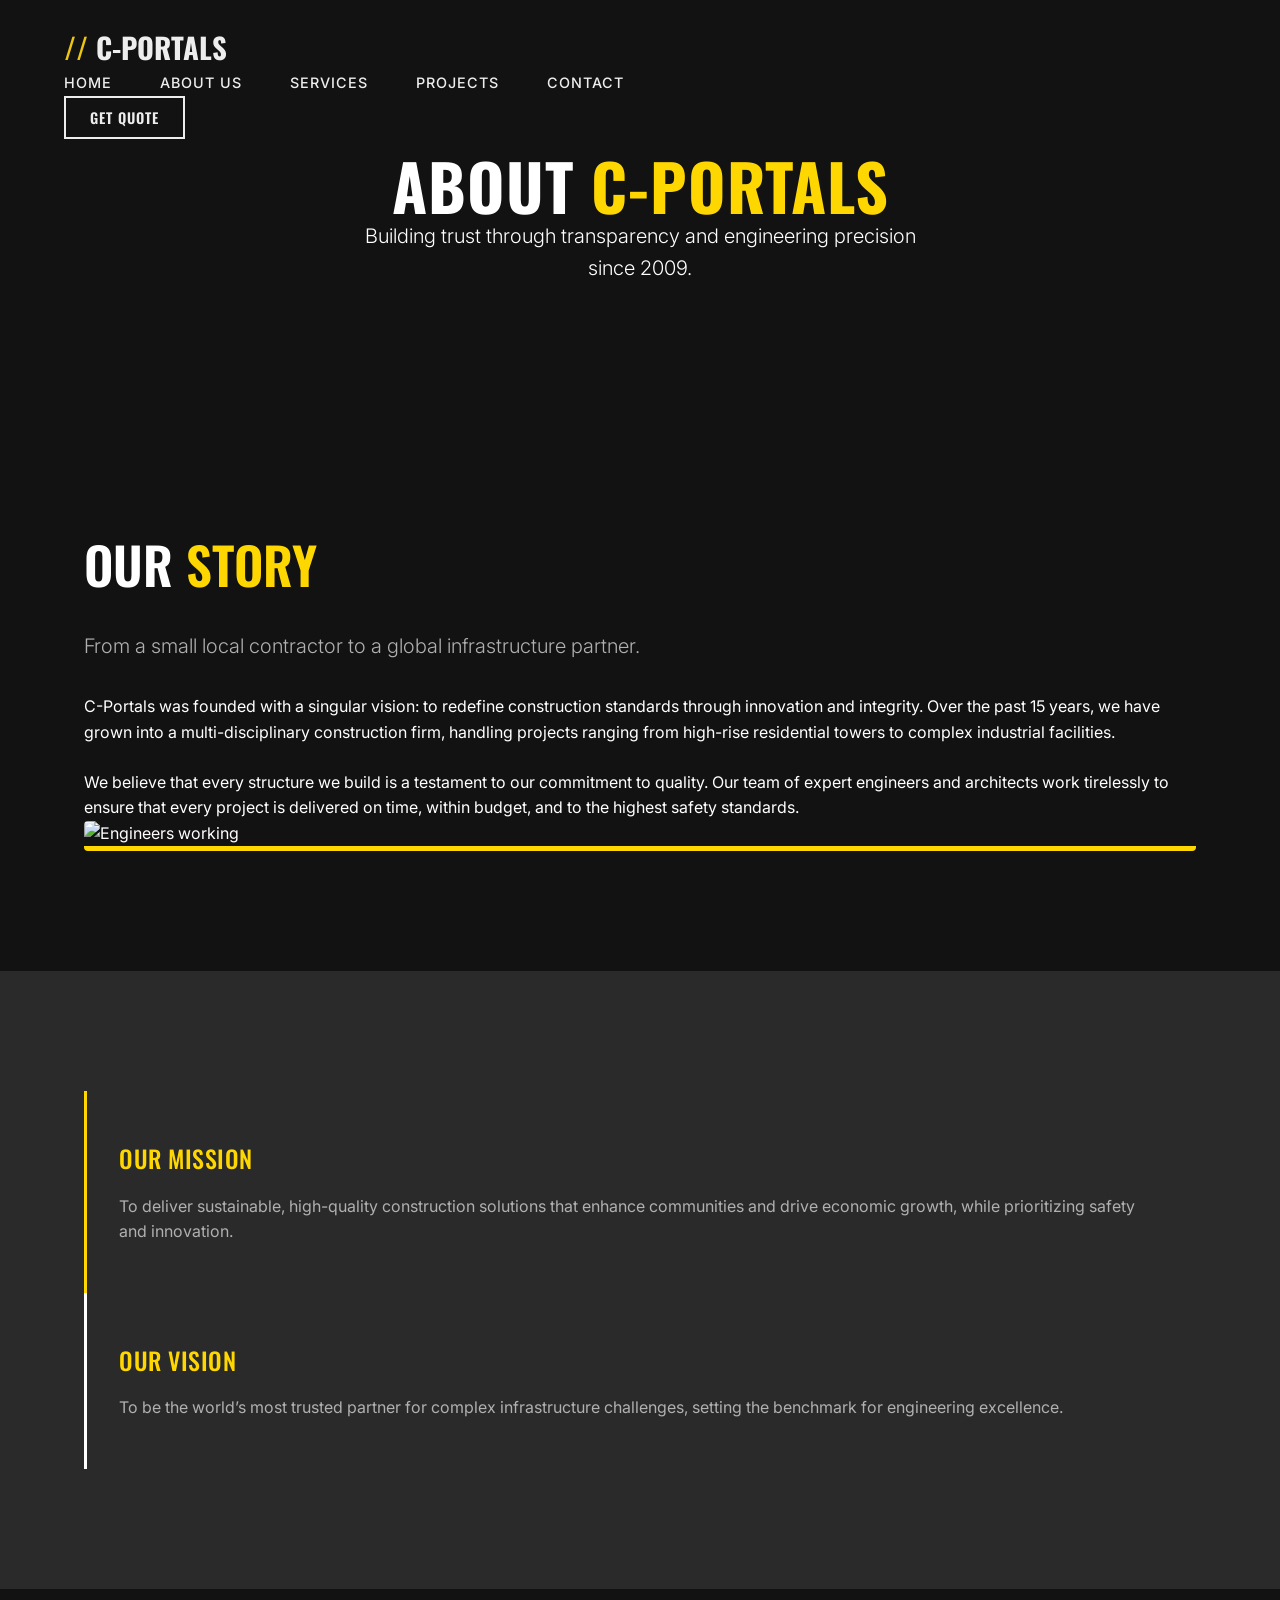
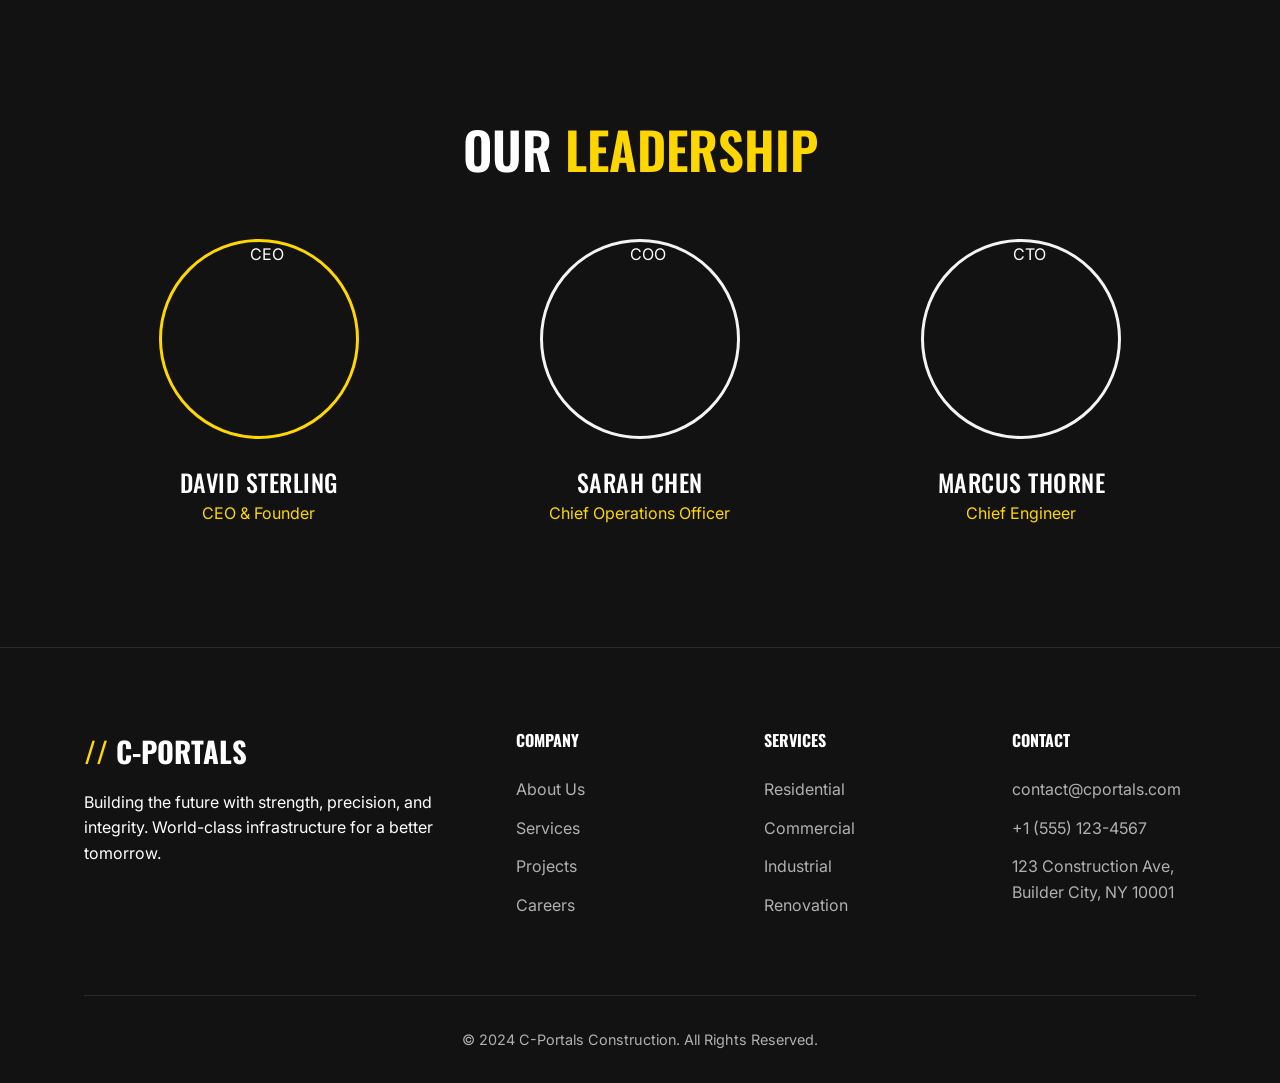
==== pages/about.html @ 7370b634 "updt" ====
<!DOCTYPE html>
<html lang="en">

<head>
    <meta charset="UTF-8">
    <meta name="viewport" content="width=device-width, initial-scale=1.0">
    <title>About Us | C-Portals</title>
    <meta name="description"
        content="Learn about C-Portals history, mission, and leadership team. 15+ years of construction excellence.">

    <!-- Google Fonts -->
    <link rel="preconnect" href="https://fonts.googleapis.com">
    <link rel="preconnect" href="https://fonts.gstatic.com" crossorigin>
    <link
        href="https://fonts.googleapis.com/css2?family=Inter:wght@300;400;500;700&family=Oswald:wght@400;500;700&display=swap"
        rel="stylesheet">

    <!-- Custom CSS -->
    <link rel="stylesheet" href="../css/styles.css">
</head>

<body>

    <!-- Navigation -->
    <nav class="navbar">
        <div class="logo">
            <a href="../index.html"
                style="display: flex; align-items: center; gap: 0.5rem; color: inherit; text-decoration: none;">
                <span>//</span> C-PORTALS
            </a>
        </div>
        <div class="menu-toggle">
            <span class="bar"></span>
            <span class="bar"></span>
            <span class="bar"></span>
        </div>
        <ul class="nav-links">
            <li><a href="../index.html" class="nav-link">Home</a></li>
            <li><a href="about.html" class="nav-link">About Us</a></li>
            <li><a href="services.html" class="nav-link">Services</a></li>
            <li><a href="projects.html" class="nav-link">Projects</a></li>
            <li><a href="contact.html" class="nav-link">Contact</a></li>
        </ul>
        <a href="contact.html" class="btn btn-outline" style="padding: 0.5rem 1.5rem; font-size: 0.9rem;">Get Quote</a>
    </nav>

    <!-- Page Header -->
    <header class="section"
        style="padding-top: 150px; background: linear-gradient(rgba(18,18,18,0.8), rgba(18,18,18,0.8)), url('https://images.unsplash.com/photo-1503387762-592deb58ef4e?q=80&w=2070&auto=format&fit=crop'); background-size: cover; background-position: center;">
        <div class="container text-center" style="text-align: center;">
            <h1 class="heading-xl">About <span class="text-highlight">C-Portals</span></h1>
            <p class="text-lead" style="margin: 0 auto; color: var(--white);">Building trust through transparency and
                engineering precision since 2009.</p>
        </div>
    </header>

    <!-- Our Story -->
    <section class="section">
        <div class="container grid-2" style="align-items: center;">
            <div>
                <h2 class="heading-lg">Our <span class="text-highlight">Story</span></h2>
                <p class="text-lead">From a small local contractor to a global infrastructure partner.</p>
                <p class="text-muted" style="margin-bottom: 1.5rem;">C-Portals was founded with a singular vision: to
                    redefine construction standards through innovation and integrity. Over the past 15 years, we have
                    grown into a multi-disciplinary construction firm, handling projects ranging from high-rise
                    residential towers to complex industrial facilities.</p>
                <p class="text-muted">We believe that every structure we build is a testament to our commitment to
                    quality. Our team of expert engineers and architects work tirelessly to ensure that every project is
                    delivered on time, within budget, and to the highest safety standards.</p>
            </div>
            <div>
                <img src="https://images.unsplash.com/photo-1581094794329-cd28b6d7a820?q=80&w=2070&auto=format&fit=crop"
                    alt="Engineers working" style="border-radius: 4px; border-bottom: 5px solid var(--primary-yellow);">
            </div>
        </div>
    </section>

    <!-- Mission & Vision -->
    <section class="section" style="background-color: var(--concrete-gray);">
        <div class="container grid-2">
            <div class="card" style="border-left: 3px solid var(--primary-yellow); border-bottom: none;">
                <h3 class="heading-md text-highlight">Our Mission</h3>
                <p>To deliver sustainable, high-quality construction solutions that enhance communities and drive
                    economic growth, while prioritizing safety and innovation.</p>
            </div>
            <div class="card" style="border-left: 3px solid var(--white); border-bottom: none;">
                <h3 class="heading-md text-highlight">Our Vision</h3>
                <p>To be the world’s most trusted partner for complex infrastructure challenges, setting the benchmark
                    for engineering excellence.</p>
            </div>
        </div>
    </section>

    <!-- Leadership -->
    <section class="section">
        <div class="container">
            <h2 class="heading-lg text-center" style="text-align: center;">Our <span
                    class="text-highlight">Leadership</span></h2>
            <div class="grid grid-3" style="margin-top: 3rem;">
                <!-- Leader 1 -->
                <div class="text-center" style="text-align: center;">
                    <div
                        style="width: 200px; height: 200px; border-radius: 50%; overflow: hidden; margin: 0 auto 1.5rem; border: 3px solid var(--primary-yellow);">
                        <img src="https://images.unsplash.com/photo-1560250097-0b93528c311a?q=80&w=1974&auto=format&fit=crop"
                            alt="CEO" style="width: 100%; height: 100%; object-fit: cover;">
                    </div>
                    <h3 class="heading-md">David Sterling</h3>
                    <p class="text-highlight">CEO & Founder</p>
                </div>
                <!-- Leader 2 -->
                <div class="text-center" style="text-align: center;">
                    <div
                        style="width: 200px; height: 200px; border-radius: 50%; overflow: hidden; margin: 0 auto 1.5rem; border: 3px solid var(--concrete-light);">
                        <img src="https://images.unsplash.com/photo-1573496359142-b8d87734a5a2?q=80&w=1976&auto=format&fit=crop"
                            alt="COO" style="width: 100%; height: 100%; object-fit: cover;">
                    </div>
                    <h3 class="heading-md">Sarah Chen</h3>
                    <p class="text-highlight">Chief Operations Officer</p>
                </div>
                <!-- Leader 3 -->
                <div class="text-center" style="text-align: center;">
                    <div
                        style="width: 200px; height: 200px; border-radius: 50%; overflow: hidden; margin: 0 auto 1.5rem; border: 3px solid var(--concrete-light);">
                        <img src="https://images.unsplash.com/photo-1519085360753-af0119f7cbe7?q=80&w=1974&auto=format&fit=crop"
                            alt="CTO" style="width: 100%; height: 100%; object-fit: cover;">
                    </div>
                    <h3 class="heading-md">Marcus Thorne</h3>
                    <p class="text-highlight">Chief Engineer</p>
                </div>
            </div>
        </div>
    </section>

    <!-- Footer -->
    <footer>
        <div class="container">
            <div class="footer-grid">
                <div class="footer-col">
                    <div class="logo" style="margin-bottom: 1rem;"><span>//</span> C-PORTALS</div>
                    <p class="text-muted">Building the future with strength, precision, and integrity. World-class
                        infrastructure for a better tomorrow.</p>
                </div>
                <div class="footer-col">
                    <h4>Company</h4>
                    <ul>
                        <li><a href="about.html">About Us</a></li>
                        <li><a href="services.html">Services</a></li>
                        <li><a href="projects.html">Projects</a></li>
                        <li><a href="contact.html">Careers</a></li>
                    </ul>
                </div>
                <div class="footer-col">
                    <h4>Services</h4>
                    <ul>
                        <li><a href="services.html">Residential</a></li>
                        <li><a href="services.html">Commercial</a></li>
                        <li><a href="services.html">Industrial</a></li>
                        <li><a href="services.html">Renovation</a></li>
                    </ul>
                </div>
                <div class="footer-col">
                    <h4>Contact</h4>
                    <ul>
                        <li><a href="#">contact@cportals.com</a></li>
                        <li><a href="#">+1 (555) 123-4567</a></li>
                        <li><a href="#">123 Construction Ave,<br>Builder City, NY 10001</a></li>
                    </ul>
                </div>
            </div>
            <div class="footer-bottom">
                &copy; 2024 C-Portals Construction. All Rights Reserved.
            </div>
        </div>
    </footer>

    <!-- Scripts -->
    <script src="https://cdnjs.cloudflare.com/ajax/libs/gsap/3.12.2/gsap.min.js"></script>
    <script src="https://cdnjs.cloudflare.com/ajax/libs/gsap/3.12.2/ScrollTrigger.min.js"></script>
    <script src="../js/script.js"></script>
</body>

</html>
---- css/styles.css ----
/* 
   C-Portals | Premium Construction Theme 
   Variables & Reset 
*/

:root {
    /* Colors */
    --primary-yellow: #FFD700; /* Safety Yellow - Vibrant but industrial */
    --concrete-gray: #2A2A2A;  /* Dark Concrete */
    --concrete-light: #F4F4F4; /* Light Concrete */
    --dark-slate: #121212;     /* Almost Black */
    --steel-gray: #787878;     /* Metallic Accents */
    --white: #FFFFFF;
    --text-main: #FFFFFF;
    --text-muted: #B0B0B0;
    --text-dark: #121212;
    
    /* Spacing */
    --section-padding: 120px 5%;
    --container-width: 1440px;
    
    /* Typography */
    --font-heading: 'Oswald', sans-serif;
    --font-body: 'Inter', sans-serif;
    
    /* Transitions */
    --transition-smooth: all 0.4s cubic-bezier(0.165, 0.84, 0.44, 1);
}

/* Reset & Base */
* {
    margin: 0;
    padding: 0;
    box-sizing: border-box;
}

html {
    scroll-behavior: smooth;
}

body {
    font-family: var(--font-body);
    background-color: var(--dark-slate);
    color: var(--text-main);
    overflow-x: hidden;
    line-height: 1.6;
    -webkit-font-smoothing: antialiased;
}

a {
    text-decoration: none;
    color: inherit;
}

ul {
    list-style: none;
}

img {
    max-width: 100%;
    display: block;
}

/* Typography Utility Classes */
.heading-xl {
    font-family: var(--font-heading);
    font-size: clamp(3rem, 5vw, 5.5rem);
    font-weight: 700;
    text-transform: uppercase;
    line-height: 1.1;
    letter-spacing: 1px;
}

.heading-lg {
    font-family: var(--font-heading);
    font-size: clamp(2rem, 4vw, 3.5rem);
    font-weight: 600;
    text-transform: uppercase;
    margin-bottom: 1.5rem;
}

.heading-md {
    font-family: var(--font-heading);
    font-size: 1.5rem;
    font-weight: 500;
    text-transform: uppercase;
    letter-spacing: 0.5px;
}

.text-lead {
    font-size: 1.25rem;
    color: var(--text-muted);
    max-width: 600px;
    margin-bottom: 2rem;
    font-weight: 300;
}

.text-highlight {
    color: var(--primary-yellow);
}

/* Layout Utilities */
.container {
    max-width: var(--container-width);
    margin: 0 auto;
    padding: 0 20px;
}

.section {
    padding: var(--section-padding);
}

.grid {
    display: grid;
    gap: 2rem;
}

.grid-2 { grid-template-columns: repeat(2, 1fr); }
.grid-3 { grid-template-columns: repeat(3, 1fr); }
.grid-4 { grid-template-columns: repeat(4, 1fr); }

.flex {
    display: flex;
    gap: 1rem;
}

.flex-center {
    display: flex;
    align-items: center;
    justify-content: center;
}

.flex-between {
    display: flex;
    align-items: center;
    justify-content: space-between;
}

/* Components */

/* Buttons */
.btn {
    display: inline-flex;
    align-items: center;
    justify-content: center;
    padding: 1rem 2.5rem;
    font-family: var(--font-heading);
    font-size: 1rem;
    font-weight: 600;
    text-transform: uppercase;
    letter-spacing: 1px;
    cursor: pointer;
    transition: var(--transition-smooth);
    position: relative;
    overflow: hidden;
    border: none;
}

.btn-primary {
    background-color: var(--primary-yellow);
    color: var(--dark-slate);
}

.btn-primary::before {
    content: '';
    position: absolute;
    top: 0;
    left: -100%;
    width: 100%;
    height: 100%;
    background: rgba(255, 255, 255, 0.4);
    transform: skewX(-20deg);
    transition: var(--transition-smooth);
}

.btn-primary:hover::before {
    left: 100%;
    transition: 0.7s;
}

.btn-primary:hover {
    transform: translateY(-3px);
    box-shadow: 0 10px 20px rgba(255, 215, 0, 0.2);
}

.btn-outline {
    background: transparent;
    border: 2px solid var(--white);
    color: var(--white);
}

.btn-outline:hover {
    background: var(--white);
    color: var(--dark-slate);
}

/* Navbar */
.navbar {
    position: fixed;
    top: 0;
    left: 0;
    width: 100%;
    z-index: 1000;
    padding: 1.5rem 5%;
    transition: var(--transition-smooth);
    mix-blend-mode: difference;
}

.navbar.scrolled {
    background: rgba(18, 18, 18, 0.9);
    backdrop-filter: blur(10px);
    padding: 1rem 5%;
    mix-blend-mode: normal;
    border-bottom: 1px solid rgba(255, 255, 255, 0.1);
}

.logo {
    font-family: var(--font-heading);
    font-size: 1.8rem;
    font-weight: 700;
    color: var(--white);
    text-transform: uppercase;
    display: flex;
    align-items: center;
    gap: 0.5rem;
}

.logo span {
    color: var(--primary-yellow);
}

.nav-links {
    display: flex;
    gap: 3rem;
}

.nav-link {
    font-size: 0.9rem;
    text-transform: uppercase;
    letter-spacing: 1px;
    font-weight: 500;
    position: relative;
}

.nav-link::after {
    content: '';
    position: absolute;
    bottom: -5px;
    left: 0;
    width: 0;
    height: 2px;
    background: var(--primary-yellow);
    transition: var(--transition-smooth);
}

.nav-link:hover::after {
    width: 100%;
}

/* Mobile Menu Toggle */
.menu-toggle {
    display: none;
    flex-direction: column;
    gap: 6px;
    cursor: pointer;
}

.bar {
    width: 30px;
    height: 2px;
    background-color: var(--white);
    transition: var(--transition-smooth);
}

/* Hero Section */
.hero {
    height: 100vh;
    width: 100%;
    display: flex;
    align-items: center;
    position: relative;
    overflow: hidden;
    padding: 0 5%;
}

.hero-content {
    width: 50%;
    z-index: 2;
    padding-right: 2rem;
}

.hero-canvas {
    position: absolute;
    top: 0;
    right: 0;
    width: 60%;
    height: 100%;
    z-index: 1;
}

/* Cards (Services) */
.card {
    background: var(--concrete-gray);
    padding: 3rem 2rem;
    border-bottom: 3px solid transparent;
    transition: var(--transition-smooth);
    position: relative;
    overflow: hidden;
}

.card:hover {
    transform: translateY(-10px);
    border-color: var(--primary-yellow);
}

.card-icon {
    font-size: 2.5rem;
    color: var(--primary-yellow);
    margin-bottom: 1.5rem;
}

.card h3 {
    margin-bottom: 1rem;
}

.card p {
    color: var(--text-muted);
}

/* Feature/Project Cards */
.project-card {
    position: relative;
    height: 400px;
    overflow: hidden;
    cursor: pointer;
}

.project-img {
    width: 100%;
    height: 100%;
    object-fit: cover;
    transition: transform 0.8s cubic-bezier(0.165, 0.84, 0.44, 1);
}

.project-card:hover .project-img {
    transform: scale(1.1);
}

.project-overlay {
    position: absolute;
    bottom: 0;
    left: 0;
    width: 100%;
    padding: 2rem;
    background: linear-gradient(to top, rgba(0,0,0,0.9), transparent);
    transform: translateY(20px);
    opacity: 0;
    transition: var(--transition-smooth);
}

.project-card:hover .project-overlay {
    transform: translateY(0);
    opacity: 1;
}

/* Trust Metrics */
.stats-section {
    background: var(--concrete-gray);
    border-top: 1px solid rgba(255,255,255,0.05);
    border-bottom: 1px solid rgba(255,255,255,0.05);
}

.stat-item {
    text-align: center;
}

.stat-number {
    font-family: var(--font-heading);
    font-size: 4rem;
    font-weight: 700;
    color: var(--primary-yellow);
    line-height: 1;
    margin-bottom: 0.5rem;
}

.stat-label {
    text-transform: uppercase;
    letter-spacing: 1px;
    font-size: 0.9rem;
    color: var(--text-muted);
}

/* Footer */
footer {
    background: var(--dark-slate);
    border-top: 1px solid rgba(255,255,255,0.1);
    padding: 5rem 5% 2rem;
}

.footer-grid {
    display: grid;
    grid-template-columns: 2fr 1fr 1fr 1fr;
    gap: 4rem;
    margin-bottom: 4rem;
}

.footer-col h4 {
    color: var(--white);
    margin-bottom: 1.5rem;
    font-family: var(--font-heading);
    text-transform: uppercase;
}

.footer-col ul li {
    margin-bottom: 0.8rem;
}

.footer-col ul li a {
    color: var(--text-muted);
    transition: var(--transition-smooth);
}

.footer-col ul li a:hover {
    color: var(--primary-yellow);
}

.footer-bottom {
    text-align: center;
    padding-top: 2rem;
    border-top: 1px solid rgba(255,255,255,0.1);
    color: var(--text-muted);
    font-size: 0.9rem;
}

/* Responsive */
@media (max-width: 1024px) {
    .hero {
        flex-direction: column-reverse;
        justify-content: center;
        text-align: center;
        height: auto;
        padding-top: 150px;
        padding-bottom: 80px;
    }
    
    .hero-content {
        width: 100%;
        padding-right: 0;
        margin-top: 2rem;
    }
    
    .hero-canvas {
        position: relative;
        width: 100%;
        height: 400px;
    }
    
    .grid-4, .grid-3, .grid-2 {
        grid-template-columns: repeat(2, 1fr);
    }
    
    .footer-grid {
        grid-template-columns: 1fr 1fr;
    }
}

@media (max-width: 768px) {
    .menu-toggle {
        display: flex;
    }
    
    .nav-links {
        position: fixed;
        top: 0;
        right: -100%;
        height: 100vh;
        width: 80%;
        background: var(--concrete-gray);
        flex-direction: column;
        justify-content: center;
        align-items: center;
        transition: var(--transition-smooth);
    }
    
    .nav-links.active {
        right: 0;
    }
    
    .grid-4, .grid-3, .grid-2 {
        grid-template-columns: 1fr;
    }
    
    .footer-grid {
        grid-template-columns: 1fr;
    }
    
    .heading-xl {
        font-size: 3rem;
    }
}
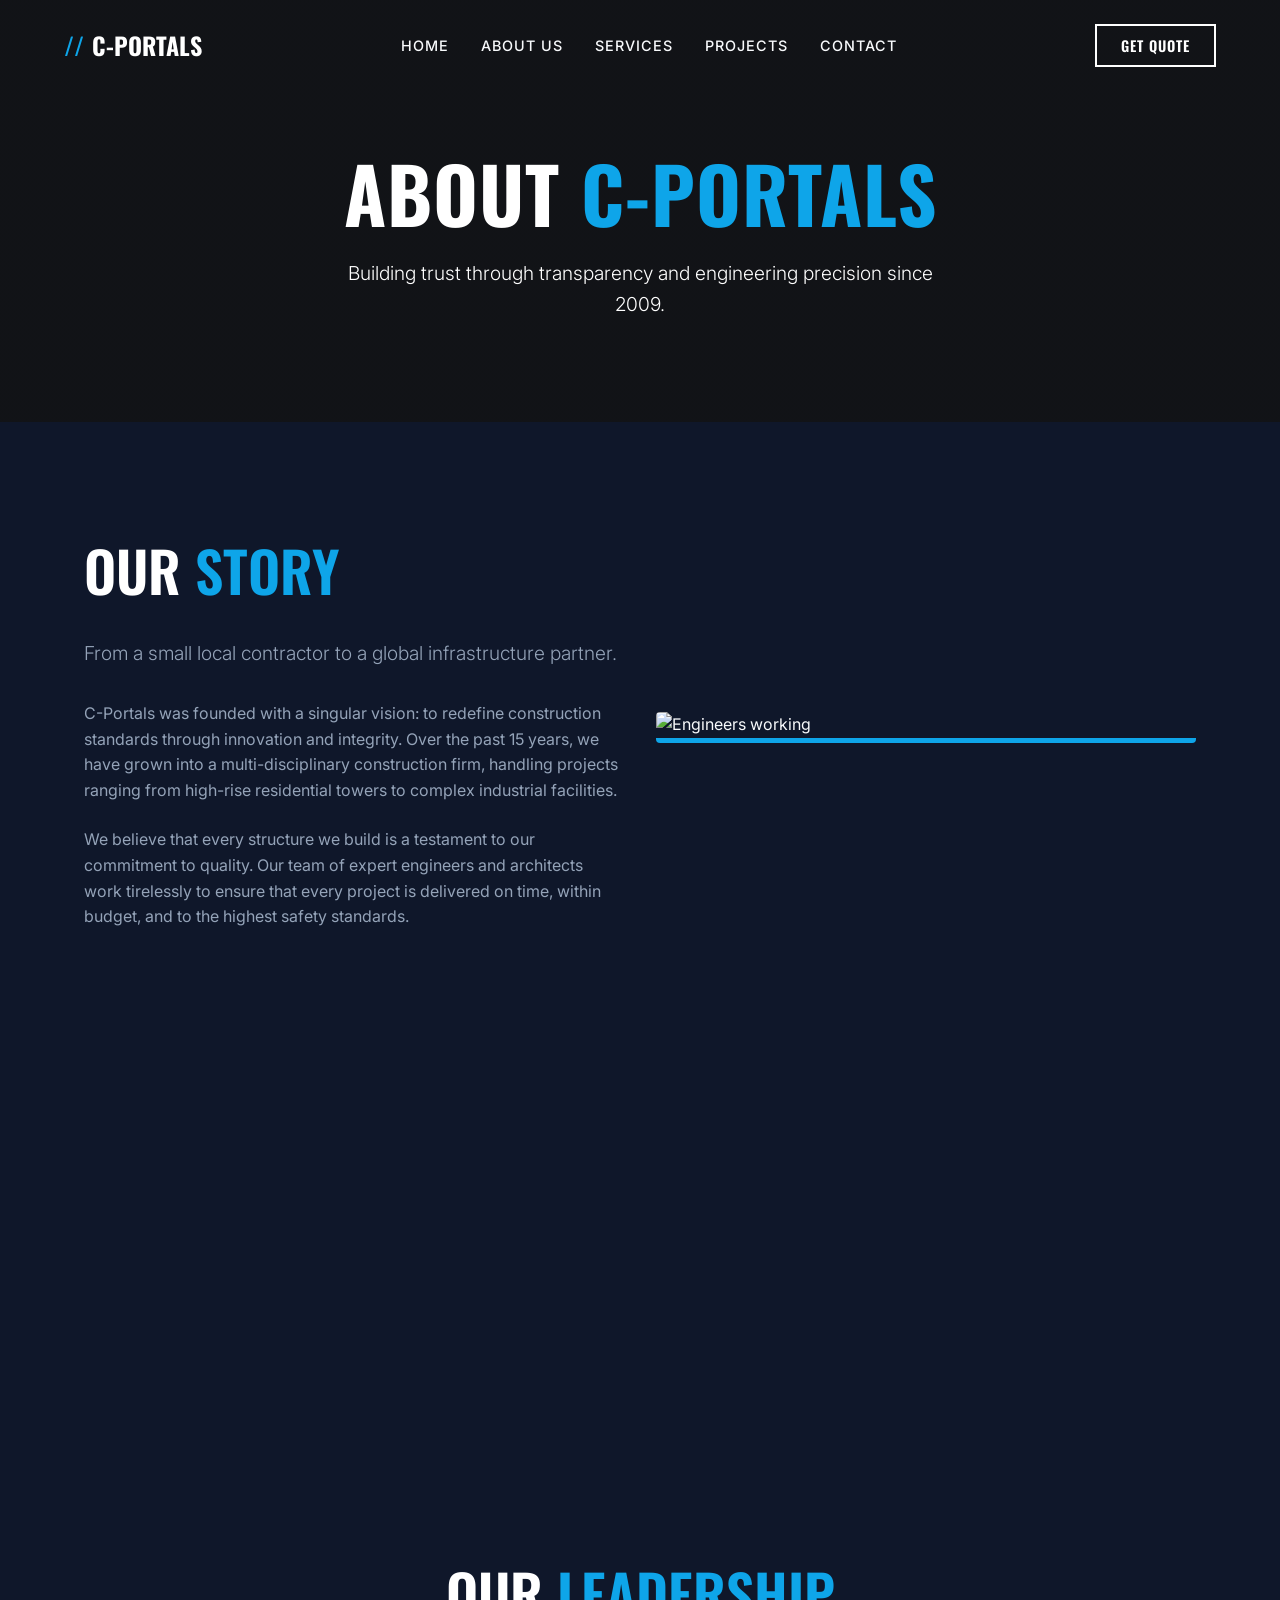
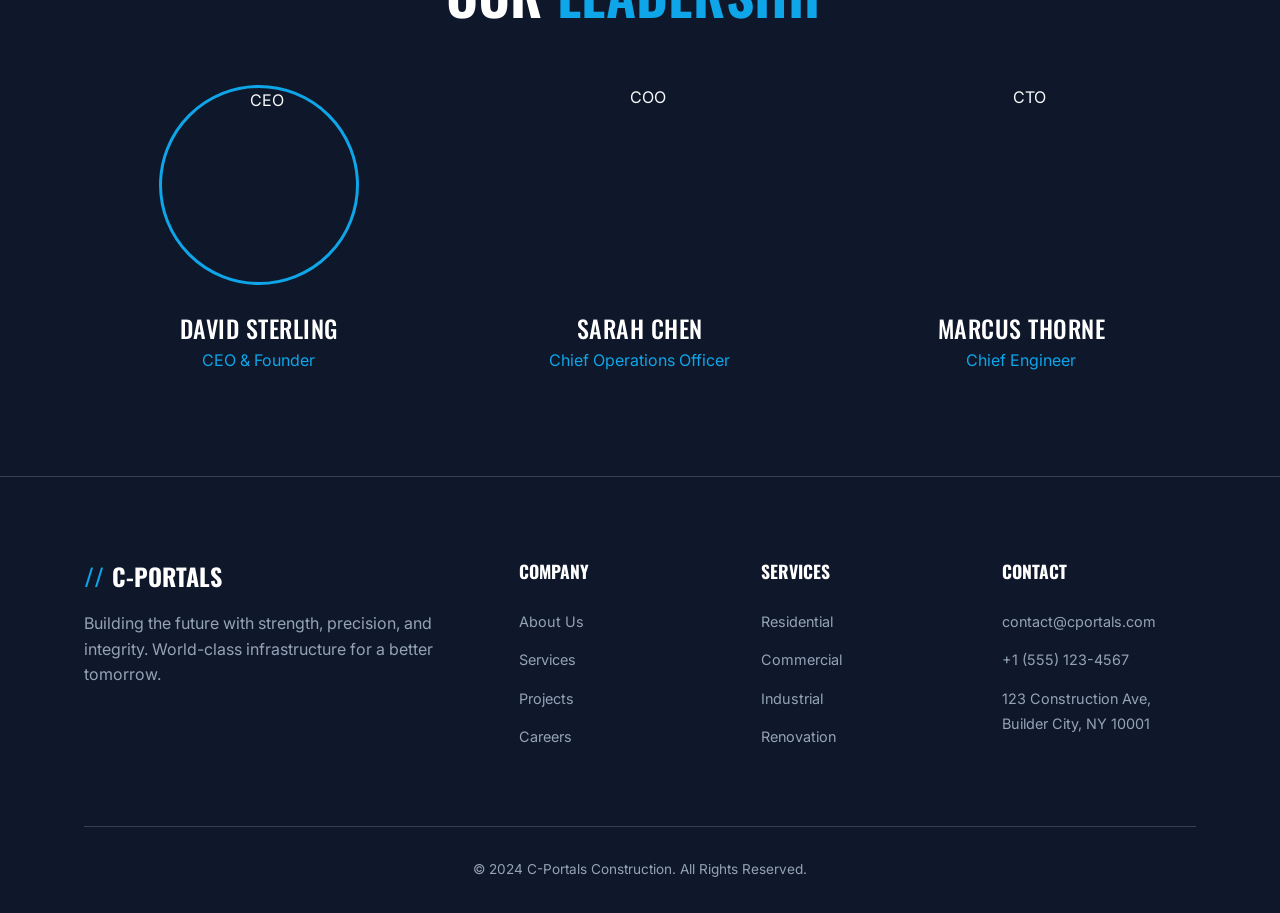
==== commit 4c544a99: "ai" ====
--- a/pages/about.html
+++ b/pages/about.html
@@ -69,8 +69,8 @@
                     delivered on time, within budget, and to the highest safety standards.</p>
             </div>
             <div>
-                <img src="https://images.unsplash.com/photo-1581094794329-cd28b6d7a820?q=80&w=2070&auto=format&fit=crop"
-                    alt="Engineers working" style="border-radius: 4px; border-bottom: 5px solid var(--primary-yellow);">
+                <img src="https://images.unsplash.com/photo-1486406146926-c627a92ad1ab?q=80&w=2070&auto=format&fit=crop"
+                    alt="Engineers working" style="border-radius: 4px; border-bottom: 5px solid var(--primary-blue);">
             </div>
         </div>
     </section>
@@ -78,7 +78,7 @@
     <!-- Mission & Vision -->
     <section class="section" style="background-color: var(--concrete-gray);">
         <div class="container grid-2">
-            <div class="card" style="border-left: 3px solid var(--primary-yellow); border-bottom: none;">
+            <div class="card" style="border-left: 3px solid var(--primary-blue); border-bottom: none;">
                 <h3 class="heading-md text-highlight">Our Mission</h3>
                 <p>To deliver sustainable, high-quality construction solutions that enhance communities and drive
                     economic growth, while prioritizing safety and innovation.</p>
@@ -100,7 +100,7 @@
                 <!-- Leader 1 -->
                 <div class="text-center" style="text-align: center;">
                     <div
-                        style="width: 200px; height: 200px; border-radius: 50%; overflow: hidden; margin: 0 auto 1.5rem; border: 3px solid var(--primary-yellow);">
+                        style="width: 200px; height: 200px; border-radius: 50%; overflow: hidden; margin: 0 auto 1.5rem; border: 3px solid var(--primary-blue);">
                         <img src="https://images.unsplash.com/photo-1560250097-0b93528c311a?q=80&w=1974&auto=format&fit=crop"
                             alt="CEO" style="width: 100%; height: 100%; object-fit: cover;">
                     </div>
--- a/css/styles.css
+++ b/css/styles.css
@@ -4,27 +4,35 @@
 */
 
 :root {
-    /* Colors */
-    --primary-yellow: #FFD700; /* Safety Yellow - Vibrant but industrial */
-    --concrete-gray: #2A2A2A;  /* Dark Concrete */
-    --concrete-light: #F4F4F4; /* Light Concrete */
-    --dark-slate: #121212;     /* Almost Black */
-    --steel-gray: #787878;     /* Metallic Accents */
+    /* Colors - Sky Blue & Dark Theme */
+    --primary-blue: #0EA5E9;
+    /* Sky Blue - Modern & Trustworthy */
+    --primary-accent: #38BDF8;
+    /* Lighter Sky Blue */
+    --dark-bg: #0F172A;
+    /* Deep Slate Blue/Black */
+    --dark-surface: #1E293B;
+    /* Slightly lighter surface */
+    --accent-gray: #334155;
+    /* UI Borders/Lines */
+    --text-white: #F8FAFC;
+    /* Off-white for headings */
+    --text-body: #94A3B8;
+    /* Muted blue-gray for body text */
     --white: #FFFFFF;
-    --text-main: #FFFFFF;
-    --text-muted: #B0B0B0;
-    --text-dark: #121212;
-    
+
     /* Spacing */
-    --section-padding: 120px 5%;
+    --section-padding: clamp(60px, 8vw, 120px) 5%;
+    /* Responsive Padding */
     --container-width: 1440px;
-    
+
     /* Typography */
     --font-heading: 'Oswald', sans-serif;
     --font-body: 'Inter', sans-serif;
-    
+
     /* Transitions */
     --transition-smooth: all 0.4s cubic-bezier(0.165, 0.84, 0.44, 1);
+    --transition-page: opacity 0.4s ease-in-out;
 }
 
 /* Reset & Base */
@@ -36,20 +44,30 @@
 
 html {
     scroll-behavior: smooth;
+    font-size: 16px;
+    /* Base font size */
 }
 
 body {
     font-family: var(--font-body);
-    background-color: var(--dark-slate);
-    color: var(--text-main);
+    background-color: var(--dark-bg);
+    color: var(--text-white);
     overflow-x: hidden;
     line-height: 1.6;
     -webkit-font-smoothing: antialiased;
+    opacity: 0;
+    /* Init hidden for fade-in */
+    transition: var(--transition-page);
+}
+
+body.fade-in {
+    opacity: 1;
 }
 
 a {
     text-decoration: none;
     color: inherit;
+    transition: var(--transition-smooth);
 }
 
 ul {
@@ -58,25 +76,37 @@
 
 img {
     max-width: 100%;
+    height: auto;
     display: block;
+    opacity: 0;
+    /* Init hidden for lazy load fade */
+    transition: opacity 0.6s ease-out;
+}
+
+img.loaded {
+    opacity: 1;
 }
 
 /* Typography Utility Classes */
 .heading-xl {
     font-family: var(--font-heading);
-    font-size: clamp(3rem, 5vw, 5.5rem);
+    font-size: clamp(2.5rem, 6vw, 5rem);
+    /* Responsive typography */
     font-weight: 700;
     text-transform: uppercase;
     line-height: 1.1;
     letter-spacing: 1px;
+    margin-bottom: 1.5rem;
+    color: var(--white);
 }
 
 .heading-lg {
     font-family: var(--font-heading);
-    font-size: clamp(2rem, 4vw, 3.5rem);
+    font-size: clamp(2rem, 4.5vw, 3.5rem);
     font-weight: 600;
     text-transform: uppercase;
     margin-bottom: 1.5rem;
+    color: var(--white);
 }
 
 .heading-md {
@@ -85,18 +115,27 @@
     font-weight: 500;
     text-transform: uppercase;
     letter-spacing: 0.5px;
+    color: var(--white);
 }
 
 .text-lead {
-    font-size: 1.25rem;
-    color: var(--text-muted);
+    font-size: clamp(1rem, 1.5vw, 1.25rem);
+    color: var(--text-body);
     max-width: 600px;
     margin-bottom: 2rem;
     font-weight: 300;
 }
 
 .text-highlight {
-    color: var(--primary-yellow);
+    color: var(--primary-blue);
+}
+
+.text-muted {
+    color: var(--text-body);
+}
+
+.text-center {
+    text-align: center;
 }
 
 /* Layout Utilities */
@@ -110,18 +149,32 @@
     padding: var(--section-padding);
 }
 
-.grid {
+/* Grid System */
+.grid,
+.grid-2,
+.grid-3,
+.grid-4 {
     display: grid;
     gap: 2rem;
 }
 
-.grid-2 { grid-template-columns: repeat(2, 1fr); }
-.grid-3 { grid-template-columns: repeat(3, 1fr); }
-.grid-4 { grid-template-columns: repeat(4, 1fr); }
+.grid-2 {
+    grid-template-columns: repeat(2, 1fr);
+}
+
+.grid-3 {
+    grid-template-columns: repeat(3, 1fr);
+}
+
+.grid-4 {
+    grid-template-columns: repeat(4, 1fr);
+}
 
 .flex {
     display: flex;
     gap: 1rem;
+    flex-wrap: wrap;
+    /* Ensure flex items wrap on mobile */
 }
 
 .flex-center {
@@ -134,6 +187,8 @@
     display: flex;
     align-items: center;
     justify-content: space-between;
+    flex-wrap: wrap;
+    /* responsive flex */
 }
 
 /* Components */
@@ -154,11 +209,12 @@
     position: relative;
     overflow: hidden;
     border: none;
+    z-index: 1;
 }
 
 .btn-primary {
-    background-color: var(--primary-yellow);
-    color: var(--dark-slate);
+    background-color: var(--primary-blue);
+    color: var(--white);
 }
 
 .btn-primary::before {
@@ -168,9 +224,10 @@
     left: -100%;
     width: 100%;
     height: 100%;
-    background: rgba(255, 255, 255, 0.4);
+    background: rgba(255, 255, 255, 0.2);
     transform: skewX(-20deg);
     transition: var(--transition-smooth);
+    z-index: -1;
 }
 
 .btn-primary:hover::before {
@@ -180,7 +237,7 @@
 
 .btn-primary:hover {
     transform: translateY(-3px);
-    box-shadow: 0 10px 20px rgba(255, 215, 0, 0.2);
+    box-shadow: 0 10px 20px rgba(14, 165, 233, 0.3);
 }
 
 .btn-outline {
@@ -191,7 +248,7 @@
 
 .btn-outline:hover {
     background: var(--white);
-    color: var(--dark-slate);
+    color: var(--dark-bg);
 }
 
 /* Navbar */
@@ -203,58 +260,70 @@
     z-index: 1000;
     padding: 1.5rem 5%;
     transition: var(--transition-smooth);
-    mix-blend-mode: difference;
+    display: flex;
+    justify-content: space-between;
+    align-items: center;
 }
 
 .navbar.scrolled {
-    background: rgba(18, 18, 18, 0.9);
+    background: rgba(15, 23, 42, 0.95);
+    /* #0F172A with opacity */
     backdrop-filter: blur(10px);
     padding: 1rem 5%;
-    mix-blend-mode: normal;
-    border-bottom: 1px solid rgba(255, 255, 255, 0.1);
+    border-bottom: 1px solid var(--accent-gray);
+    box-shadow: 0 4px 6px rgba(0, 0, 0, 0.1);
 }
 
 .logo {
     font-family: var(--font-heading);
-    font-size: 1.8rem;
+    font-size: 1.5rem;
     font-weight: 700;
     color: var(--white);
     text-transform: uppercase;
     display: flex;
     align-items: center;
     gap: 0.5rem;
+    z-index: 1001;
+    /* Ensure logo is above mobile menu */
 }
 
 .logo span {
-    color: var(--primary-yellow);
+    color: var(--primary-blue);
 }
 
 .nav-links {
     display: flex;
-    gap: 3rem;
+    gap: 2rem;
+    align-items: center;
 }
 
 .nav-link {
     font-size: 0.9rem;
+    color: var(--text-white);
     text-transform: uppercase;
     letter-spacing: 1px;
     font-weight: 500;
     position: relative;
+    padding: 0.5rem 0;
 }
 
 .nav-link::after {
     content: '';
     position: absolute;
-    bottom: -5px;
+    bottom: 0;
     left: 0;
     width: 0;
     height: 2px;
-    background: var(--primary-yellow);
+    background: var(--primary-blue);
     transition: var(--transition-smooth);
 }
 
 .nav-link:hover::after {
     width: 100%;
+}
+
+.nav-link:hover {
+    color: var(--primary-blue);
 }
 
 /* Mobile Menu Toggle */
@@ -263,6 +332,7 @@
     flex-direction: column;
     gap: 6px;
     cursor: pointer;
+    z-index: 1002;
 }
 
 .bar {
@@ -272,50 +342,102 @@
     transition: var(--transition-smooth);
 }
 
+.menu-toggle.active .bar:nth-child(1) {
+    transform: rotate(45deg) translate(5px, 6px);
+}
+
+.menu-toggle.active .bar:nth-child(2) {
+    opacity: 0;
+}
+
+.menu-toggle.active .bar:nth-child(3) {
+    transform: rotate(-45deg) translate(5px, -6px);
+}
+
+
 /* Hero Section */
 .hero {
-    height: 100vh;
+    min-height: 100vh;
     width: 100%;
     display: flex;
     align-items: center;
     position: relative;
     overflow: hidden;
-    padding: 0 5%;
+    padding: 100px 5% 50px;
+    /* Top padding to account for fixed navbar */
 }
 
 .hero-content {
-    width: 50%;
+    width: 100%;
+    max-width: 600px;
     z-index: 2;
-    padding-right: 2rem;
+    position: relative;
 }
 
 .hero-canvas {
     position: absolute;
     top: 0;
     right: 0;
-    width: 60%;
+    width: 50%;
     height: 100%;
     z-index: 1;
 }
 
+/* Trust Metrics */
+.stats-section {
+    background: var(--dark-surface);
+    border-top: 1px solid var(--accent-gray);
+    border-bottom: 1px solid var(--accent-gray);
+    padding: 4rem 5%;
+}
+
+.stat-item {
+    text-align: center;
+    padding: 1rem;
+}
+
+.stat-number {
+    font-family: var(--font-heading);
+    font-size: 3.5rem;
+    font-weight: 700;
+    color: var(--primary-blue);
+    line-height: 1;
+    margin-bottom: 0.5rem;
+}
+
+.stat-label {
+    text-transform: uppercase;
+    letter-spacing: 1px;
+    font-size: 0.8rem;
+    color: var(--text-body);
+}
+
 /* Cards (Services) */
 .card {
-    background: var(--concrete-gray);
-    padding: 3rem 2rem;
-    border-bottom: 3px solid transparent;
+    background: var(--dark-surface);
+    padding: 2.5rem 2rem;
+    border: 1px solid var(--accent-gray);
+    border-radius: 8px;
     transition: var(--transition-smooth);
     position: relative;
     overflow: hidden;
+    height: 100%;
+    /* Ensure equal height in grid */
+    /* GSAP Handling: init hidden handles by JS */
+    opacity: 0;
+    transform: translateY(30px);
 }
 
 .card:hover {
-    transform: translateY(-10px);
-    border-color: var(--primary-yellow);
+    transform: translateY(-8px) !important;
+    /* Override GSAP inline styles on hover */
+    border-color: var(--primary-blue);
+    box-shadow: 0 10px 30px rgba(0, 0, 0, 0.3);
 }
 
 .card-icon {
     font-size: 2.5rem;
-    color: var(--primary-yellow);
+    color: var(--primary-blue);
     margin-bottom: 1.5rem;
 }
 
@@ -324,15 +446,21 @@
 }
 
 .card p {
-    color: var(--text-muted);
+    color: var(--text-body);
+    font-size: 0.95rem;
 }
 
 /* Feature/Project Cards */
 .project-card {
     position: relative;
     height: 400px;
+    border-radius: 8px;
     overflow: hidden;
     cursor: pointer;
+    background: var(--dark-surface);
+    opacity: 0;
+    /* GSAP Init Hidden */
+    transform: translateY(30px);
 }
 
 .project-img {
@@ -352,7 +480,7 @@
     left: 0;
     width: 100%;
     padding: 2rem;
-    background: linear-gradient(to top, rgba(0,0,0,0.9), transparent);
+    background: linear-gradient(to top, rgba(15, 23, 42, 0.95), transparent);
     transform: translateY(20px);
     opacity: 0;
     transition: var(--transition-smooth);
@@ -363,44 +491,17 @@
     opacity: 1;
 }
 
-/* Trust Metrics */
-.stats-section {
-    background: var(--concrete-gray);
-    border-top: 1px solid rgba(255,255,255,0.05);
-    border-bottom: 1px solid rgba(255,255,255,0.05);
-}
-
-.stat-item {
-    text-align: center;
-}
-
-.stat-number {
-    font-family: var(--font-heading);
-    font-size: 4rem;
-    font-weight: 700;
-    color: var(--primary-yellow);
-    line-height: 1;
-    margin-bottom: 0.5rem;
-}
-
-.stat-label {
-    text-transform: uppercase;
-    letter-spacing: 1px;
-    font-size: 0.9rem;
-    color: var(--text-muted);
-}
-
 /* Footer */
 footer {
-    background: var(--dark-slate);
-    border-top: 1px solid rgba(255,255,255,0.1);
+    background: var(--dark-bg);
+    border-top: 1px solid var(--accent-gray);
     padding: 5rem 5% 2rem;
 }
 
 .footer-grid {
     display: grid;
     grid-template-columns: 2fr 1fr 1fr 1fr;
-    gap: 4rem;
+    gap: 3rem;
     margin-bottom: 4rem;
 }
 
@@ -409,6 +510,7 @@
     margin-bottom: 1.5rem;
     font-family: var(--font-heading);
     text-transform: uppercase;
+    font-size: 1.1rem;
 }
 
 .footer-col ul li {
@@ -416,85 +518,141 @@
 }
 
 .footer-col ul li a {
-    color: var(--text-muted);
-    transition: var(--transition-smooth);
+    color: var(--text-body);
+    transition: var(--transition-smooth);
+    font-size: 0.9rem;
 }
 
 .footer-col ul li a:hover {
-    color: var(--primary-yellow);
+    color: var(--primary-blue);
 }
 
 .footer-bottom {
     text-align: center;
     padding-top: 2rem;
-    border-top: 1px solid rgba(255,255,255,0.1);
-    color: var(--text-muted);
-    font-size: 0.9rem;
-}
-
-/* Responsive */
+    border-top: 1px solid var(--accent-gray);
+    color: var(--text-body);
+    font-size: 0.85rem;
+}
+
+/* =========================================
+   Responsive Media Queries
+   ========================================= */
+
+/* Tablet & Smaller Desktop */
 @media (max-width: 1024px) {
+    .container {
+        padding: 0 20px;
+    }
+
     .hero {
         flex-direction: column-reverse;
+        /* Text bottom, Canvas Top for mobile */
         justify-content: center;
         text-align: center;
-        height: auto;
-        padding-top: 150px;
-        padding-bottom: 80px;
-    }
-    
+        padding-top: 120px;
+    }
+
     .hero-content {
-        width: 100%;
-        padding-right: 0;
-        margin-top: 2rem;
-    }
-    
+        margin: 2rem auto 0;
+        padding: 0 1rem;
+    }
+
     .hero-canvas {
         position: relative;
         width: 100%;
-        height: 400px;
-    }
-    
-    .grid-4, .grid-3, .grid-2 {
-        grid-template-columns: repeat(2, 1fr);
-    }
-    
+        height: 50vh;
+        /* Give canvas space */
+    }
+
     .footer-grid {
         grid-template-columns: 1fr 1fr;
-    }
-}
-
+        gap: 2rem;
+    }
+}
+
+/* Mobile Devices */
 @media (max-width: 768px) {
+
+    /* Navbar Mobile */
     .menu-toggle {
         display: flex;
     }
-    
+
     .nav-links {
         position: fixed;
         top: 0;
         right: -100%;
         height: 100vh;
-        width: 80%;
-        background: var(--concrete-gray);
+        width: 100%;
+        /* Full width for immersive feel */
+        background: var(--dark-bg);
         flex-direction: column;
         justify-content: center;
         align-items: center;
         transition: var(--transition-smooth);
-    }
-    
+        z-index: 1000;
+        gap: 2rem;
+    }
+
     .nav-links.active {
         right: 0;
     }
-    
-    .grid-4, .grid-3, .grid-2 {
+
+    .nav-links li {
+        width: 100%;
+        text-align: center;
+    }
+
+    .nav-link {
+        font-size: 1.2rem;
+        display: block;
+        padding: 1rem;
+    }
+
+    /* Layouts Collapse */
+    .grid-4,
+    .grid-3,
+    .grid-2 {
         grid-template-columns: 1fr;
-    }
-    
+        /* Force single column */
+    }
+
+    .flex-between {
+        flex-direction: column;
+        align-items: flex-start;
+        gap: 1.5rem;
+    }
+
+    .flex-between .btn {
+        width: 100%;
+        /* Full width buttons on mobile */
+    }
+
+    /* Stats Stack vertically */
+    .stat-item {
+        border-bottom: 1px solid var(--accent-gray);
+        padding: 2rem 0;
+    }
+
+    .stat-item:last-child {
+        border-bottom: none;
+    }
+
+    /* Hero Adjustments */
+    .hero-canvas {
+        height: 40vh;
+    }
+
+    /* Pages */
+    .about-content,
+    .contact-container {
+        grid-template-columns: 1fr;
+    }
+
+    /* Footer */
     .footer-grid {
         grid-template-columns: 1fr;
-    }
-    
-    .heading-xl {
-        font-size: 3rem;
-    }
-}
+        text-align: center;
+    }
+}
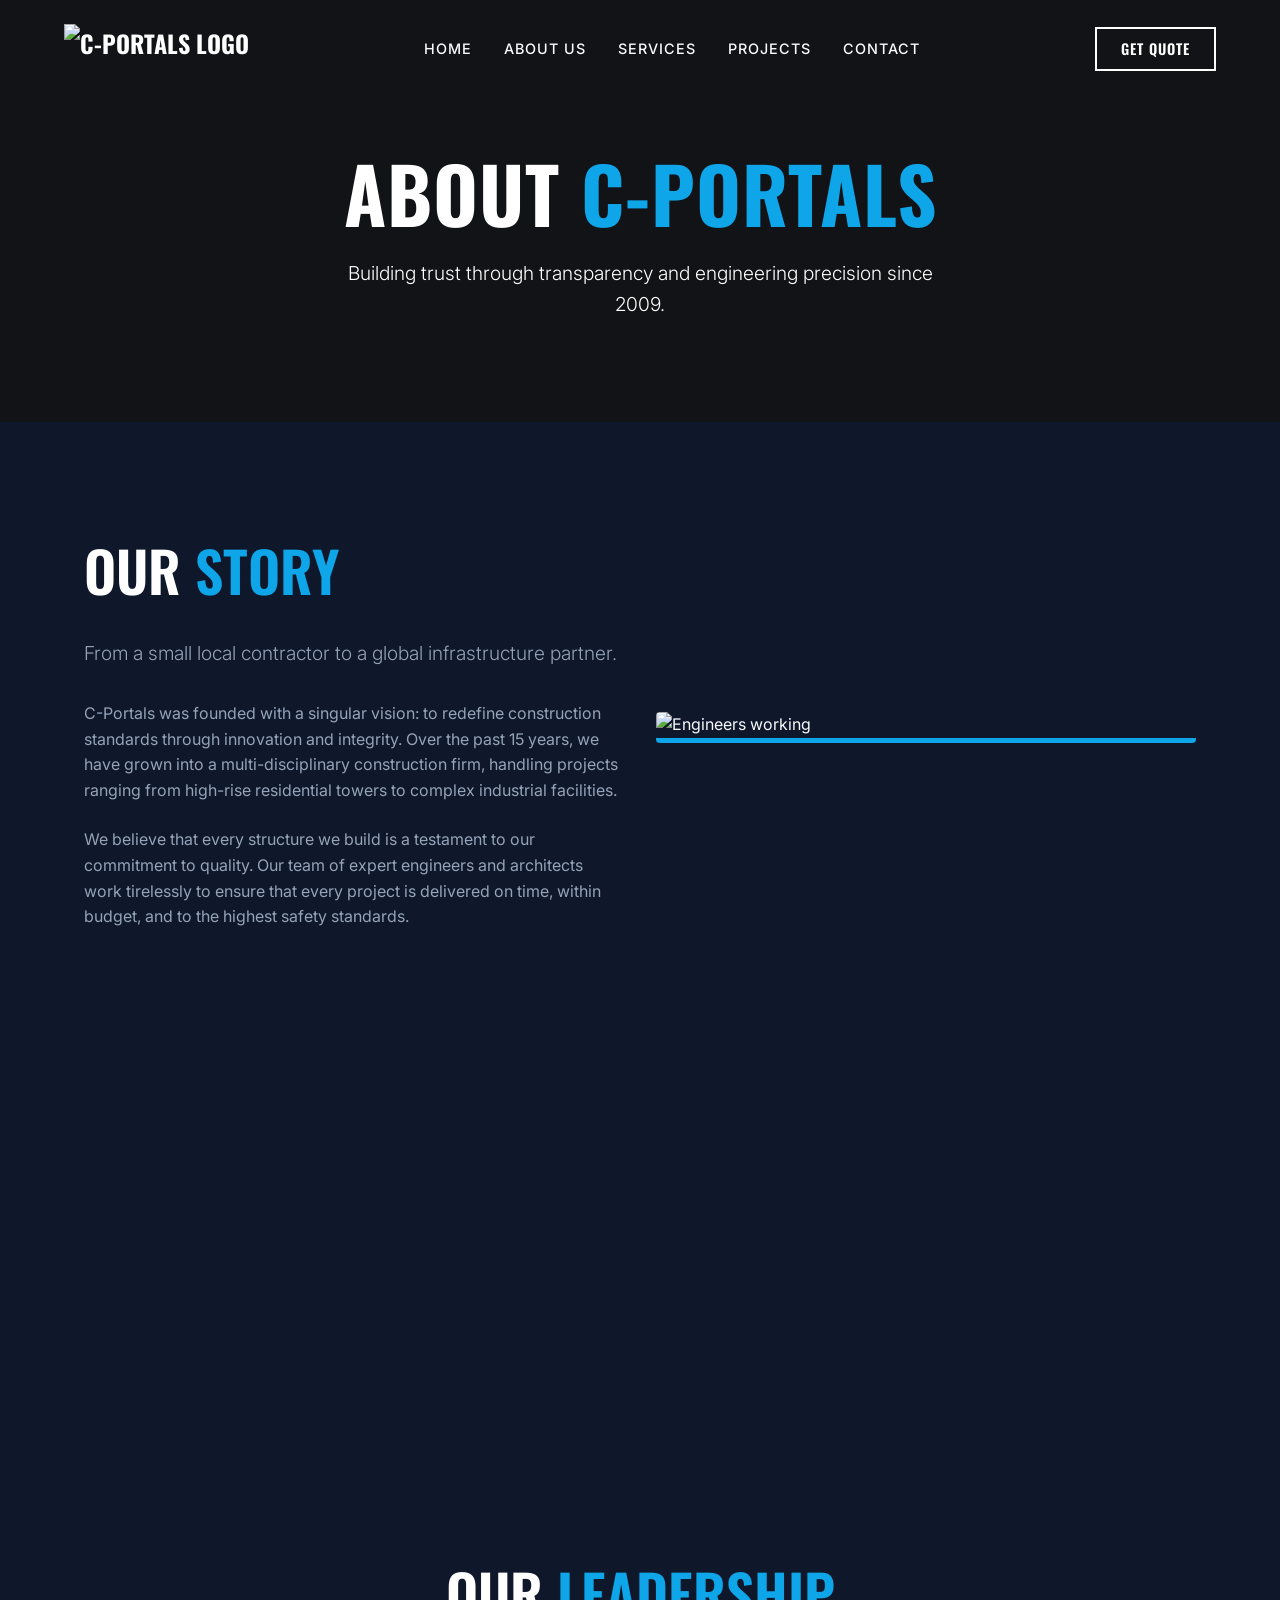
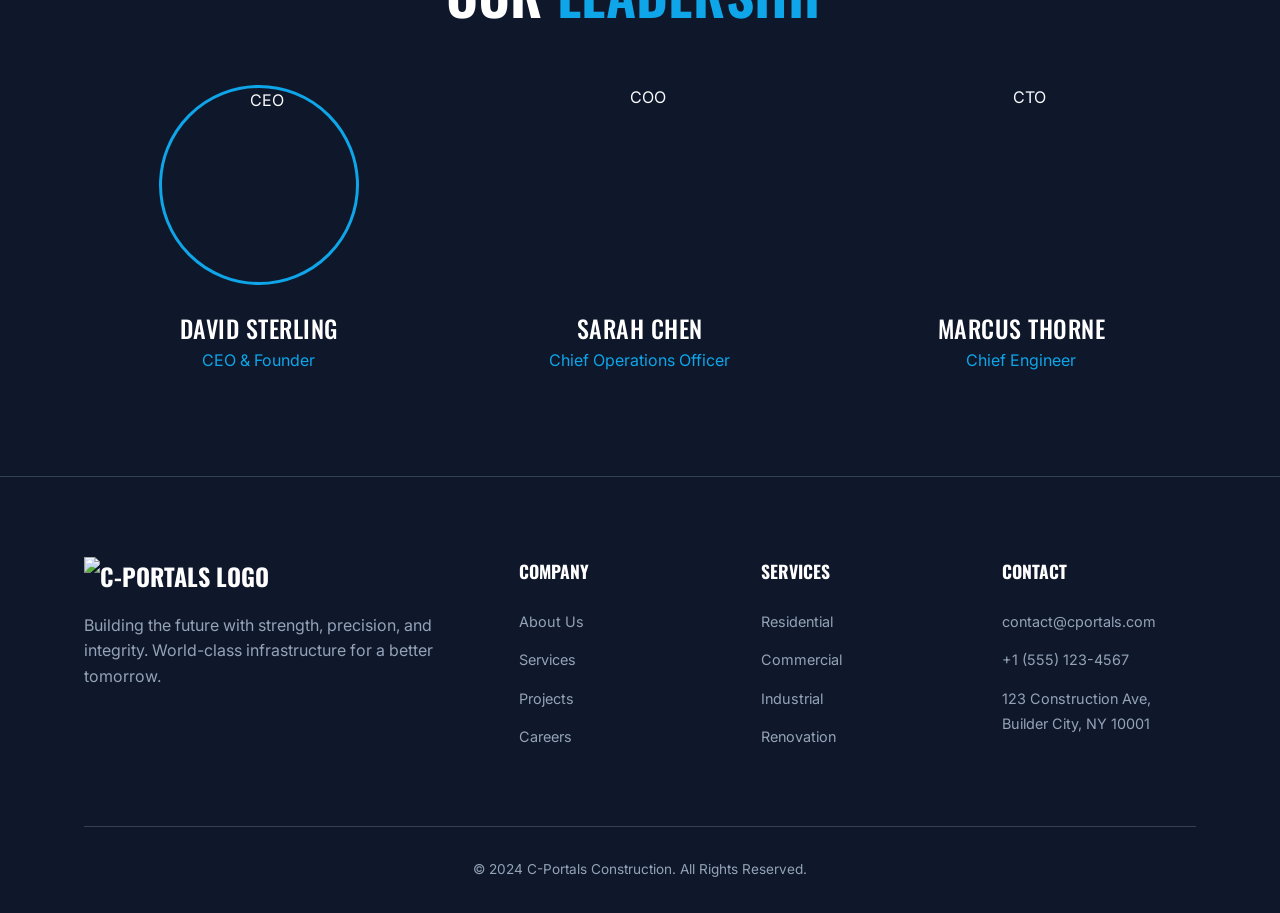
==== commit 45fd29c1: "ai" ====
--- a/pages/about.html
+++ b/pages/about.html
@@ -24,9 +24,8 @@
     <!-- Navigation -->
     <nav class="navbar">
         <div class="logo">
-            <a href="../index.html"
-                style="display: flex; align-items: center; gap: 0.5rem; color: inherit; text-decoration: none;">
-                <span>//</span> C-PORTALS
+            <a href="../index.html">
+                <img src="../assets/logo.svg" alt="C-Portals Logo" style="height: 50px;">
             </a>
         </div>
         <div class="menu-toggle">
@@ -136,7 +135,9 @@
         <div class="container">
             <div class="footer-grid">
                 <div class="footer-col">
-                    <div class="logo" style="margin-bottom: 1rem;"><span>//</span> C-PORTALS</div>
+                    <div class="logo" style="margin-bottom: 1rem;">
+                        <img src="../assets/logo.svg" alt="C-Portals Logo" style="height: 40px;">
+                    </div>
                     <p class="text-muted">Building the future with strength, precision, and integrity. World-class
                         infrastructure for a better tomorrow.</p>
                 </div>
--- a/css/styles.css
+++ b/css/styles.css
@@ -287,8 +287,10 @@
     /* Ensure logo is above mobile menu */
 }
 
-.logo span {
-    color: var(--primary-blue);
+/* Logo Styles Updated for Image */
+.logo img {
+    display: block;
+    /* Ensure no extra space below img */
 }
 
 .nav-links {
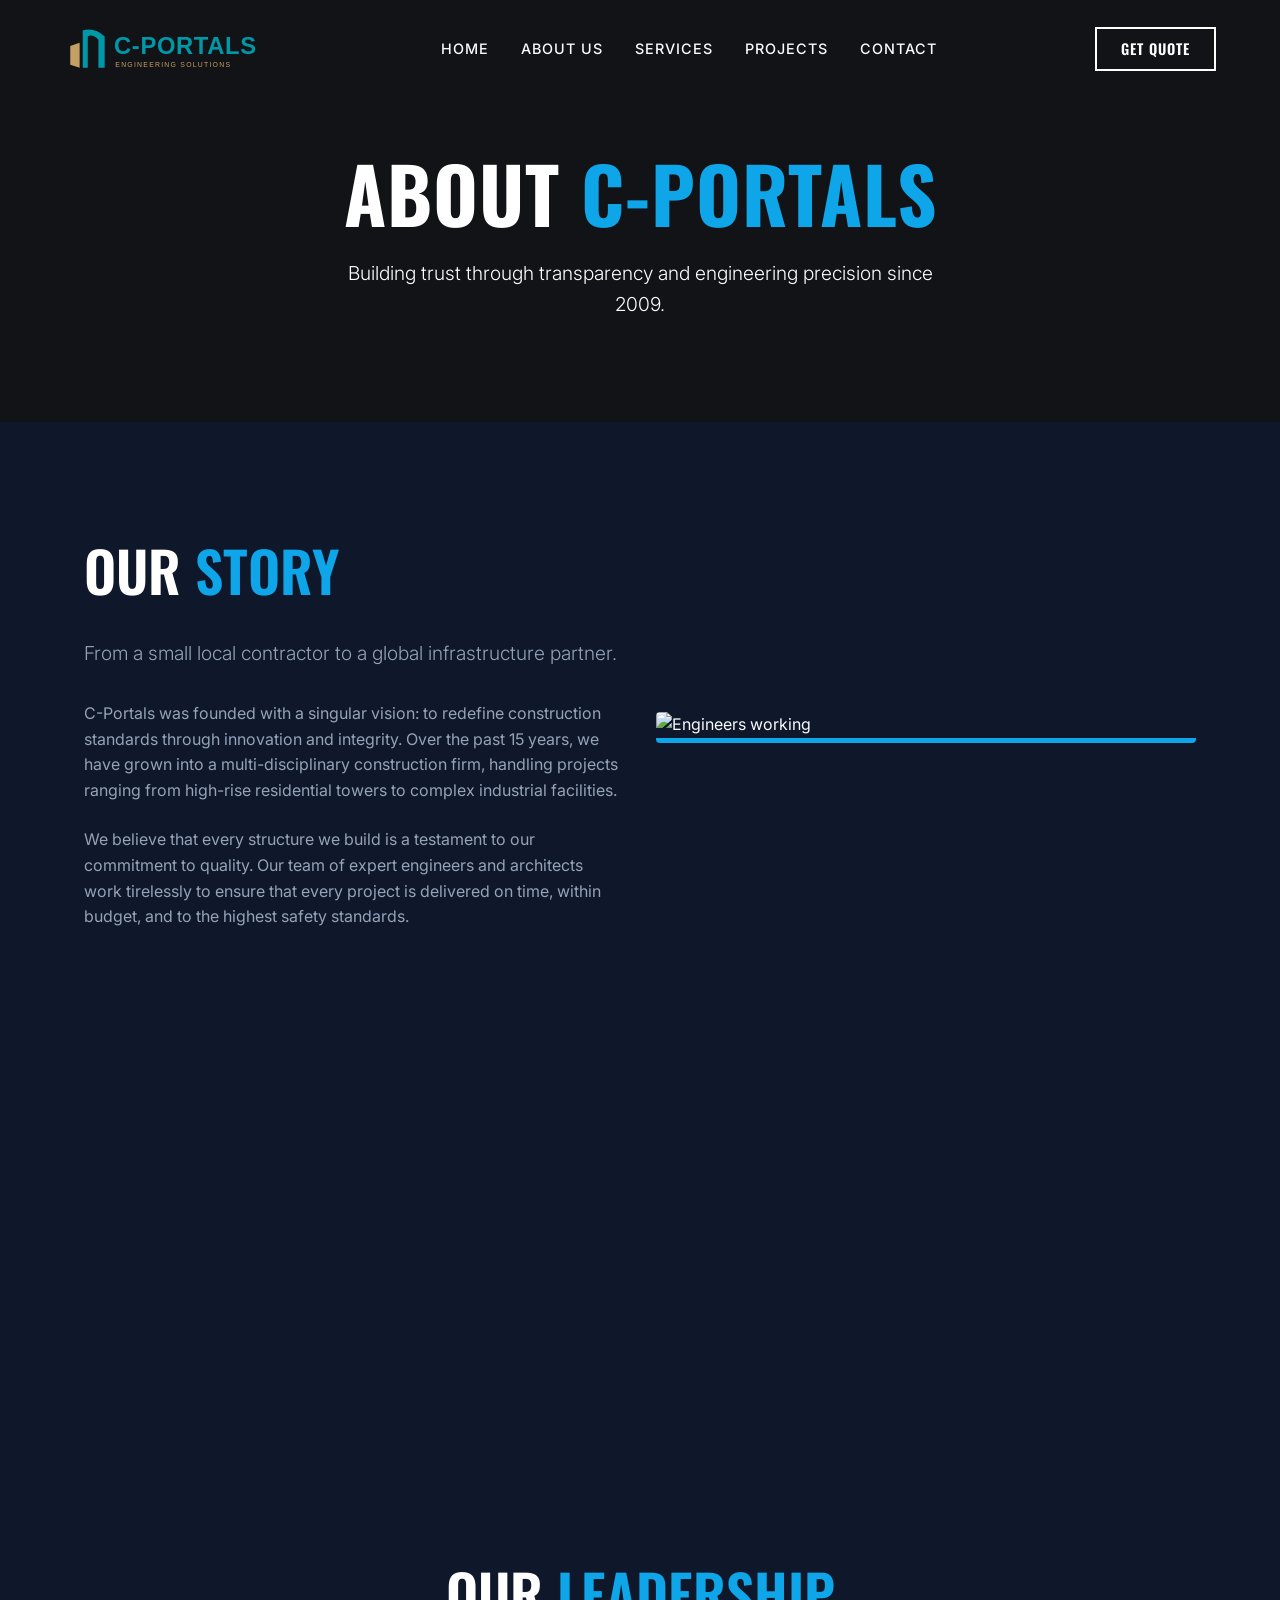
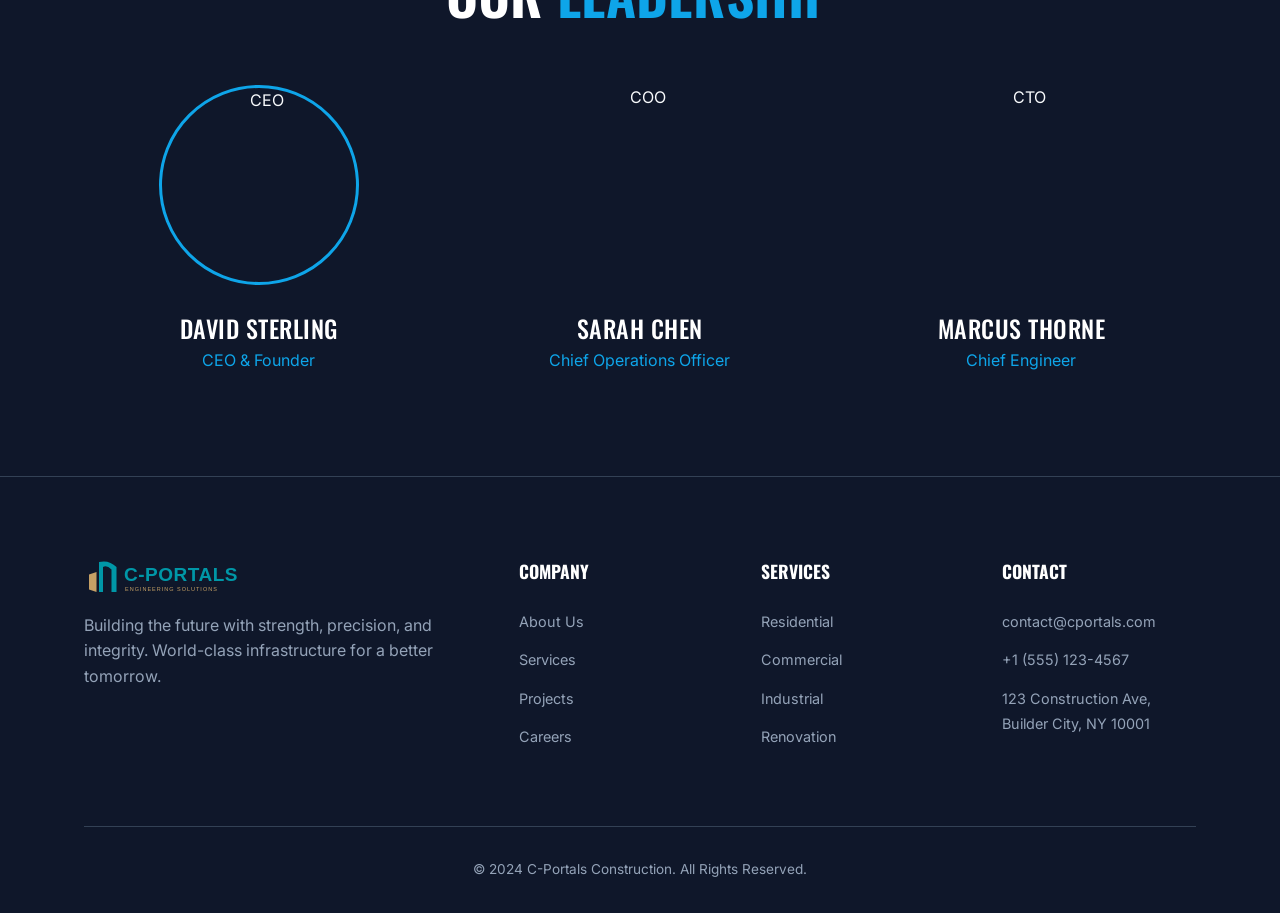
==== commit f6a641f7: "ai" ====
--- a/pages/about.html
+++ b/pages/about.html
@@ -39,8 +39,10 @@
             <li><a href="services.html" class="nav-link">Services</a></li>
             <li><a href="projects.html" class="nav-link">Projects</a></li>
             <li><a href="contact.html" class="nav-link">Contact</a></li>
+            <li class="mobile-only"><a href="contact.html" class="btn btn-primary">Get Quote</a></li>
         </ul>
-        <a href="contact.html" class="btn btn-outline" style="padding: 0.5rem 1.5rem; font-size: 0.9rem;">Get Quote</a>
+        <a href="contact.html" class="btn btn-outline desktop-only"
+            style="padding: 0.5rem 1.5rem; font-size: 0.9rem;">Get Quote</a>
     </nav>
 
     <!-- Page Header -->
--- a/css/styles.css
+++ b/css/styles.css
@@ -274,6 +274,14 @@
     box-shadow: 0 4px 6px rgba(0, 0, 0, 0.1);
 }
 
+.mobile-only {
+    display: none;
+}
+
+.desktop-only {
+    display: inline-flex;
+}
+
 .logo {
     font-family: var(--font-heading);
     font-size: 1.5rem;
@@ -570,6 +578,14 @@
     .footer-grid {
         grid-template-columns: 1fr 1fr;
         gap: 2rem;
+    }
+
+    .mobile-only {
+        display: block;
+    }
+
+    .desktop-only {
+        display: none;
     }
 }
 
